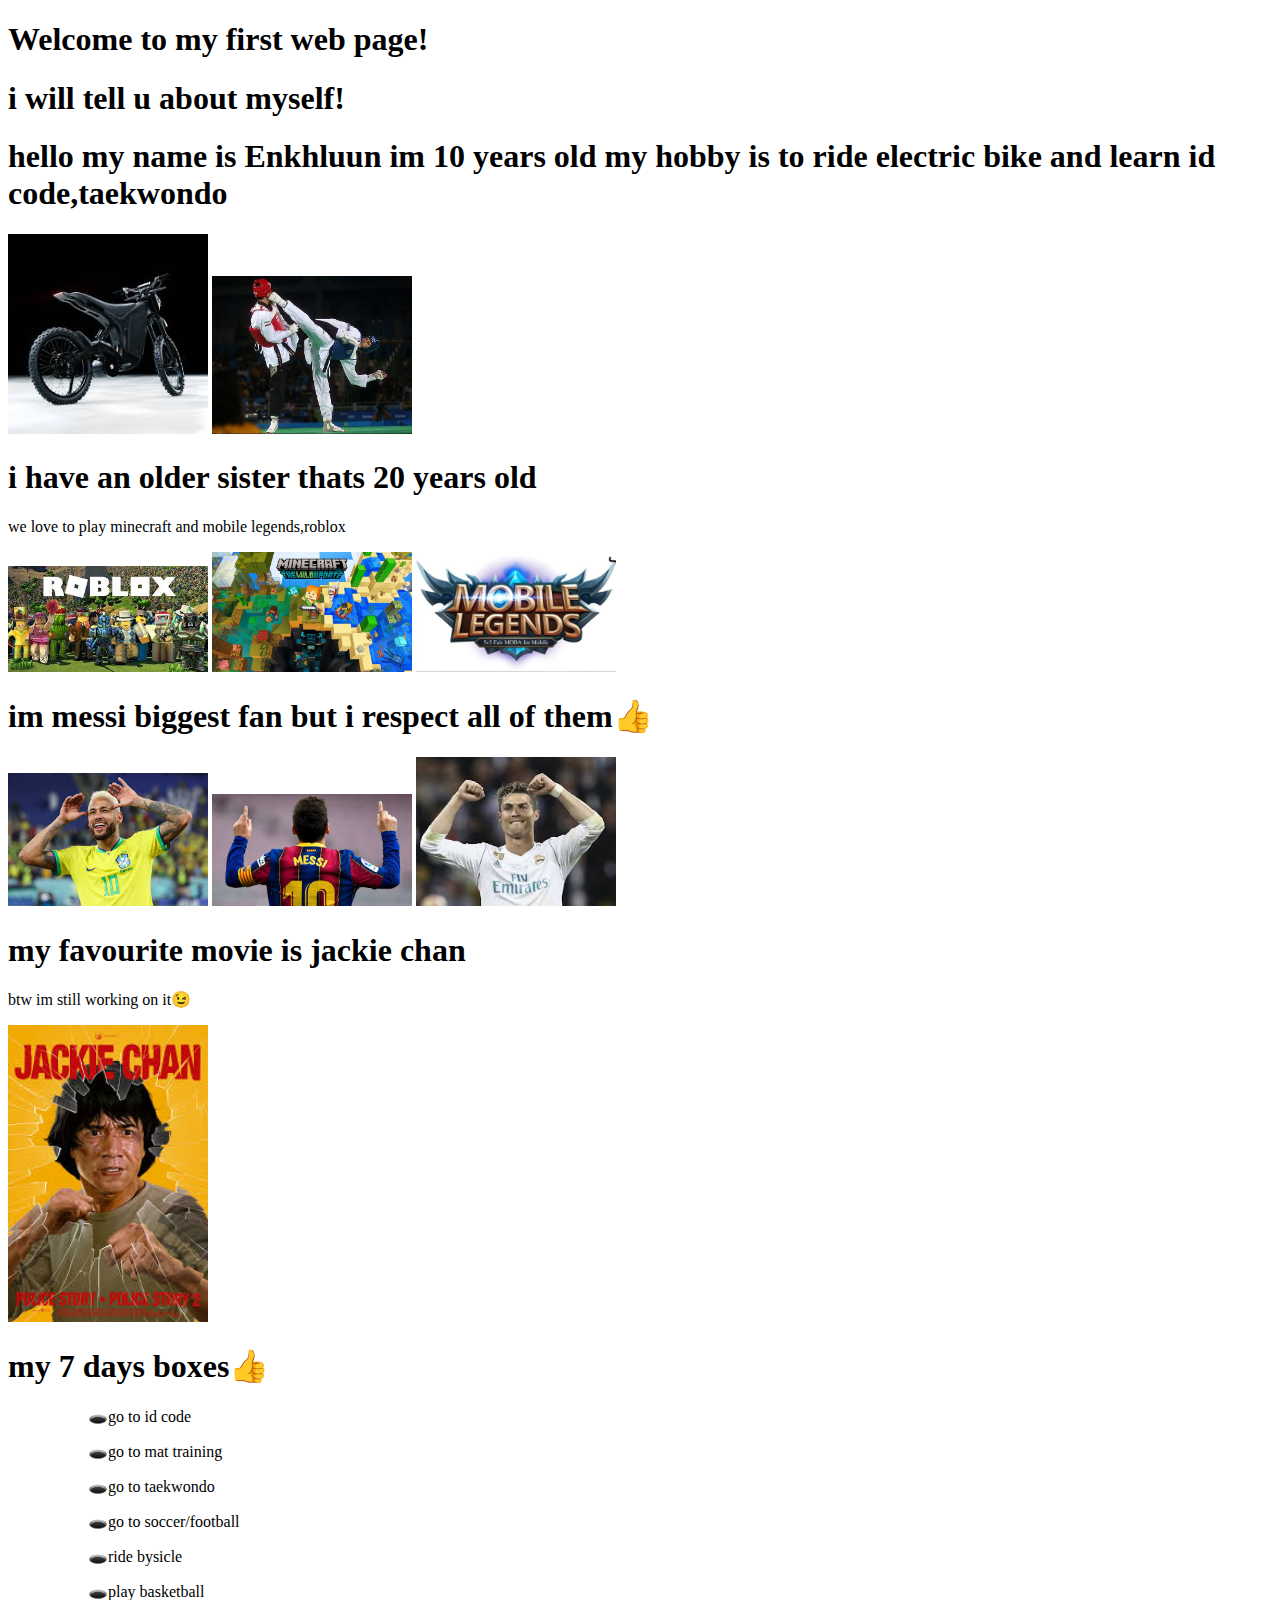
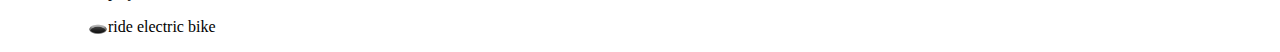
==== index.html @ 1df08dc2 "Add files via upload" ====
<!DOCTYPE html>
<html lang="en">
  <head>
    <meta charset="UTF-8" />
    <meta name="viewport" content="width=device-width, initial-scale=1.0" />
    <title>My first web page</title>
    <link rel="stylesheet" href="style1.css" />
  </head>
  <body>
    <h1>Welcome to my first web page!</h1>
    <h1>i will tell u about myself!</h1>
    <h1>
      hello my name is Enkhluun im 10 years old my hobby is to ride electric
      bike and learn id code,taekwondo
    </h1>
    <img width="200" src="electric bike.jpg" alt="" />
    <img
      width="200"
      src="Milad_Kharchegani_at_the_2016_Summer_Olympics.jpg"
      alt=""
    />
    <h1>i have an older sister thats 20 years old</h1>
    <p>we love to play minecraft and mobile legends,roblox</p>
    <img width="200" src="roblox.jpg" alt="" />
    <img width="200" src="minecraft.webp" alt="" />
    <img width="200" src="mobile legends.jpg" alt="" />
    <h1>im messi biggest fan but i respect all of them👍</h1>
    <img width="200" src="neymar.jr.jpg" alt="" />
    <img width="200" src="messi.jpg" alt="" />
    <img width="200" src="ronaldo with yellow hair.jpg" alt="" />
    <h1>my favourite movie is jackie chan</h1>
    <p id="jijig">btw im still working on it😉</p>
    <img width="200" src="jackie chan.jpg" alt="" />
    <h1>my 7 days boxes👍</h1>
    <ul>
      <ol>
        🕳️go to id code
      </ol>
    </ul>
    <ul>
      <ol>
        🕳️go to mat training
      </ol>
    </ul>
    <ul>
      <ol>
        🕳️go to taekwondo
      </ol>
    </ul>
    <ul>
      <ol>
        🕳️go to soccer/football
      </ol>
    </ul>
    <ul>
      <ol>
        🕳️ride bysicle
      </ol>
    </ul>
    <ul>
      <ol>
        🕳️play basketball
      </ol>
    </ul>
    <ul>
      <ol>
        🕳️ride electric bike
      </ol>
    </ul>
  </body>
</html>
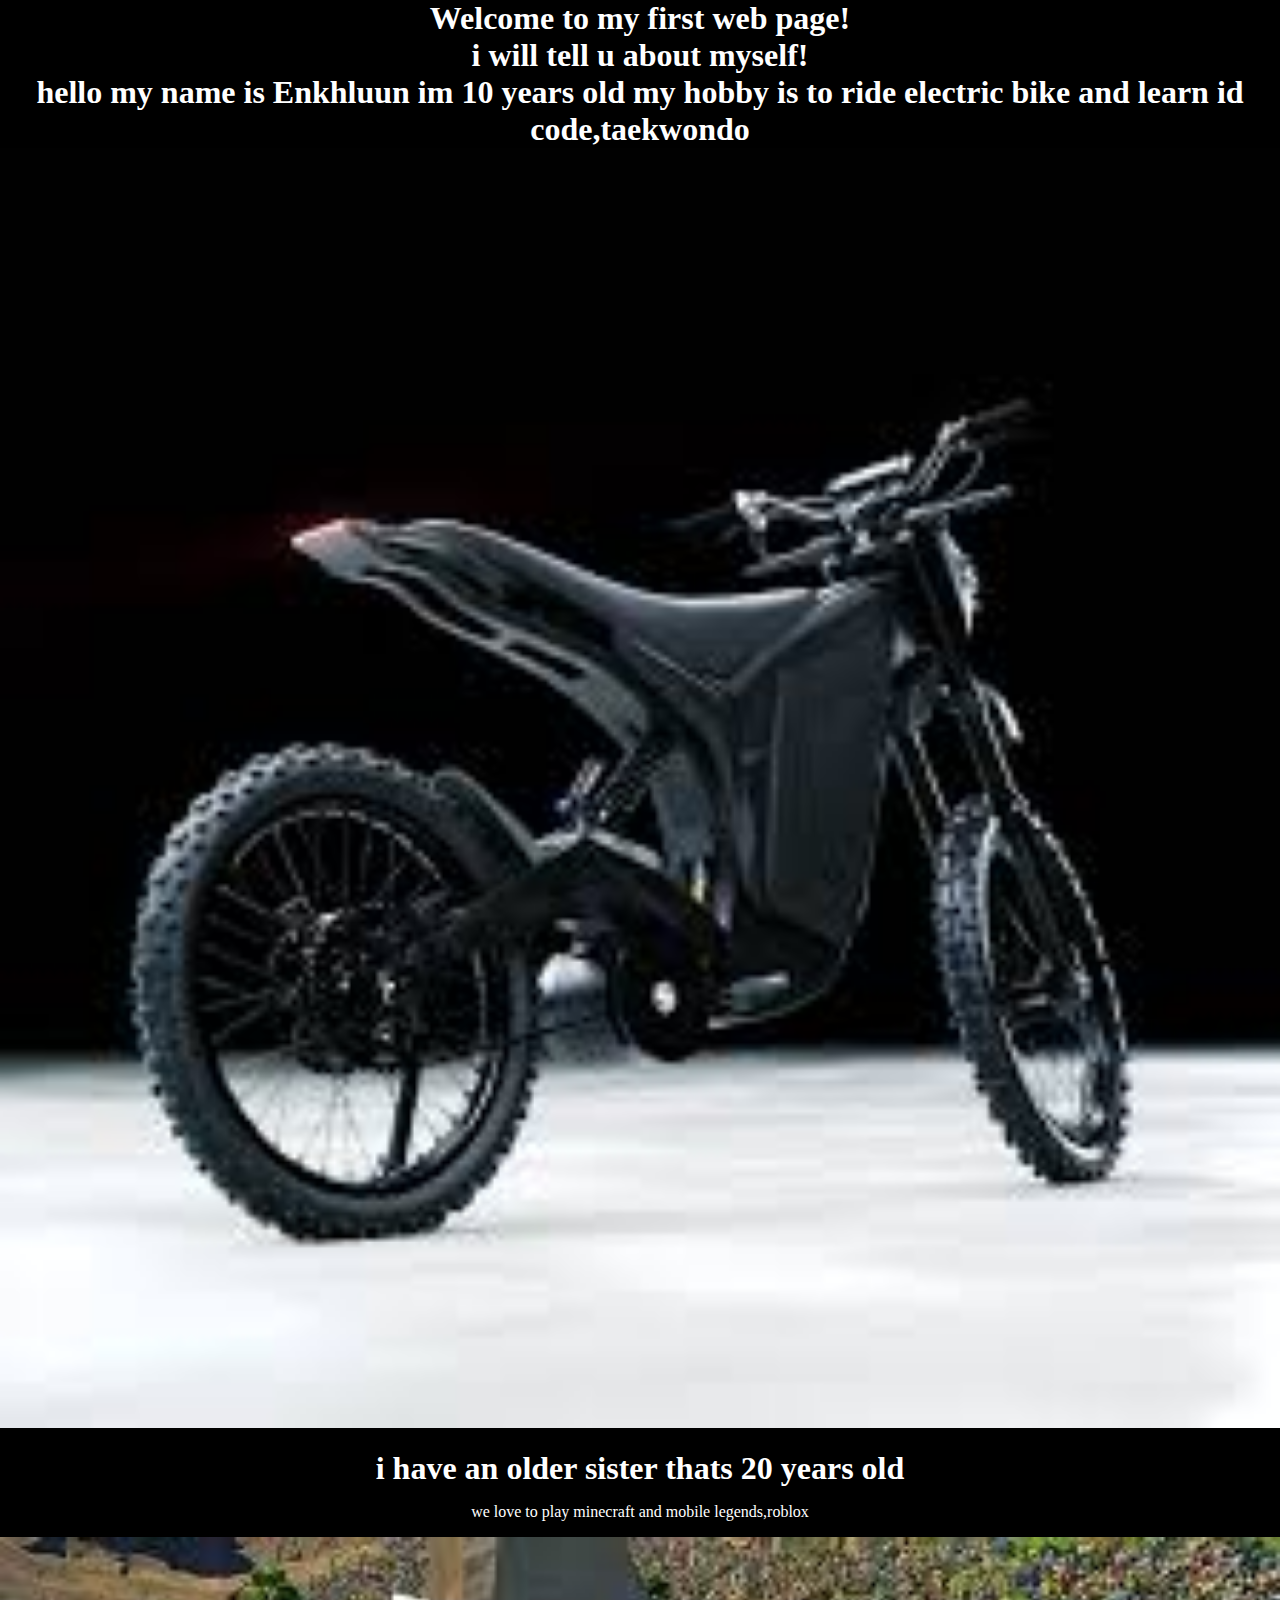
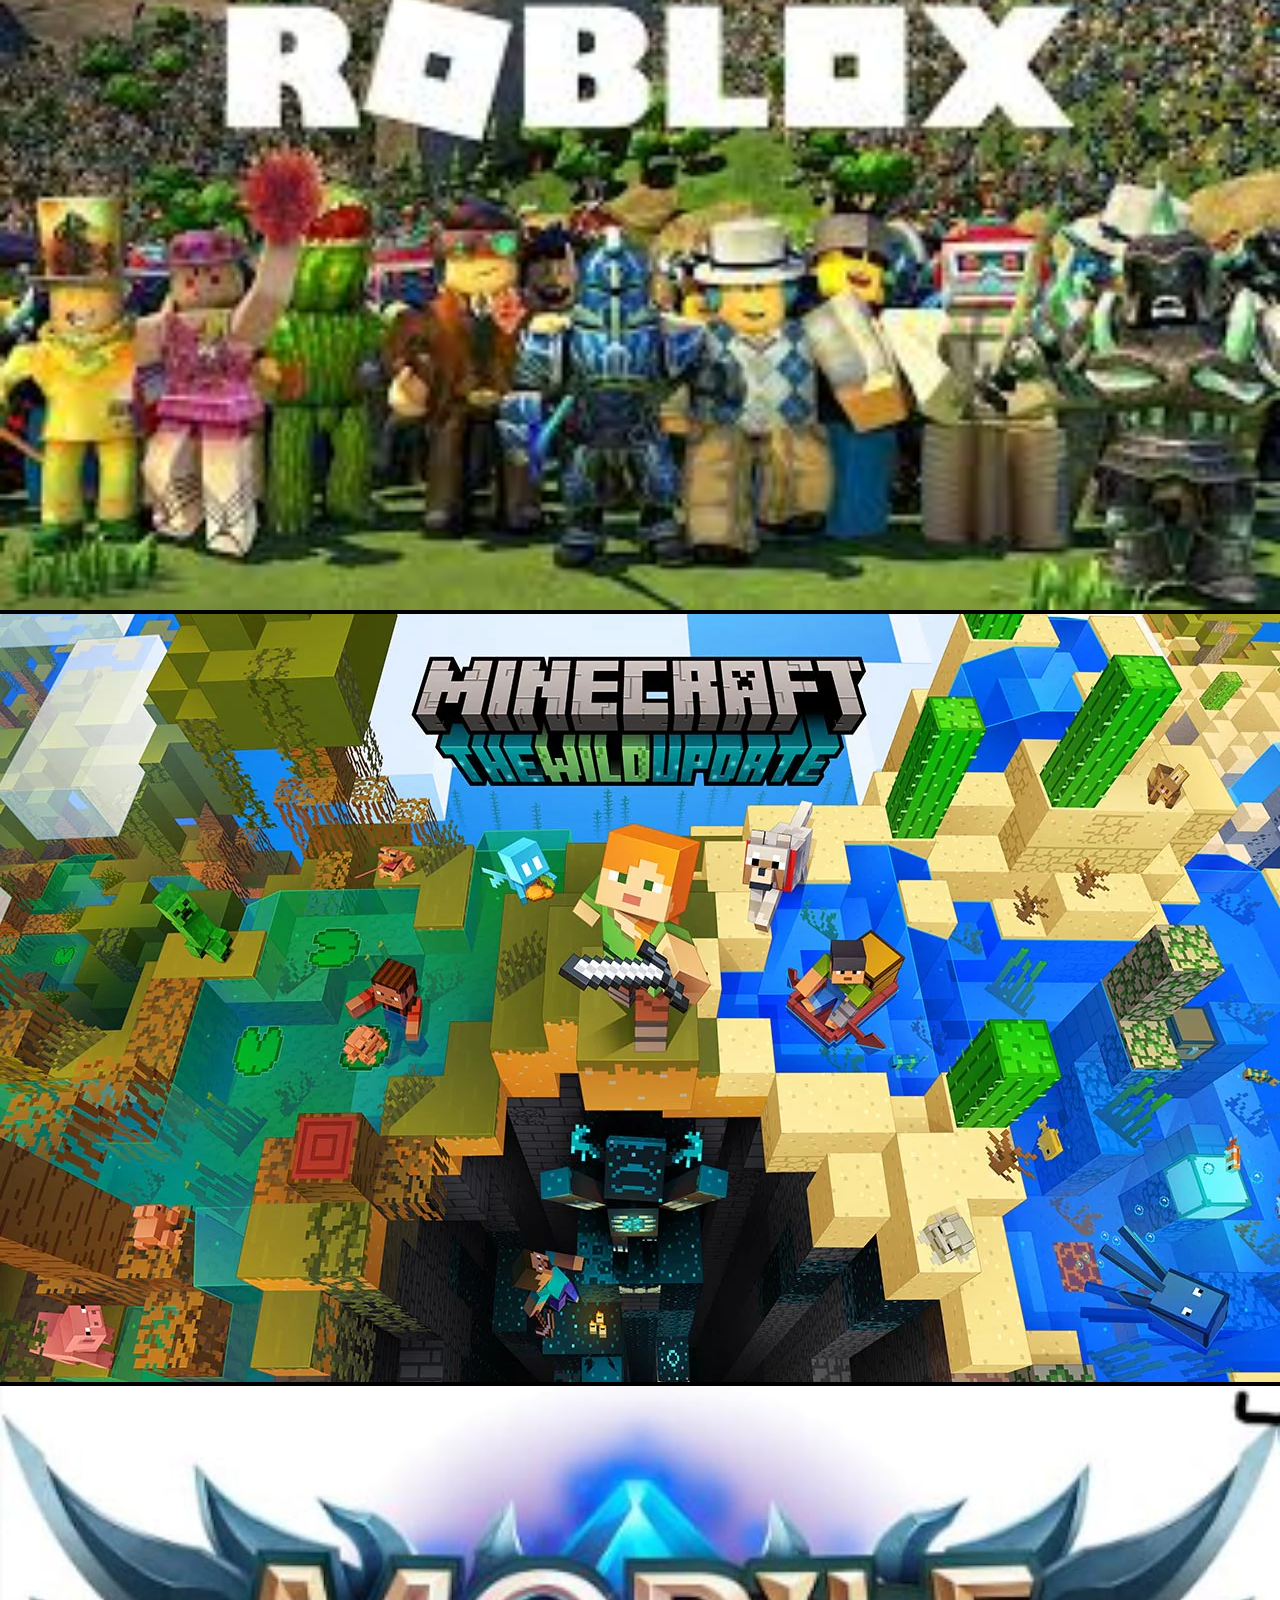
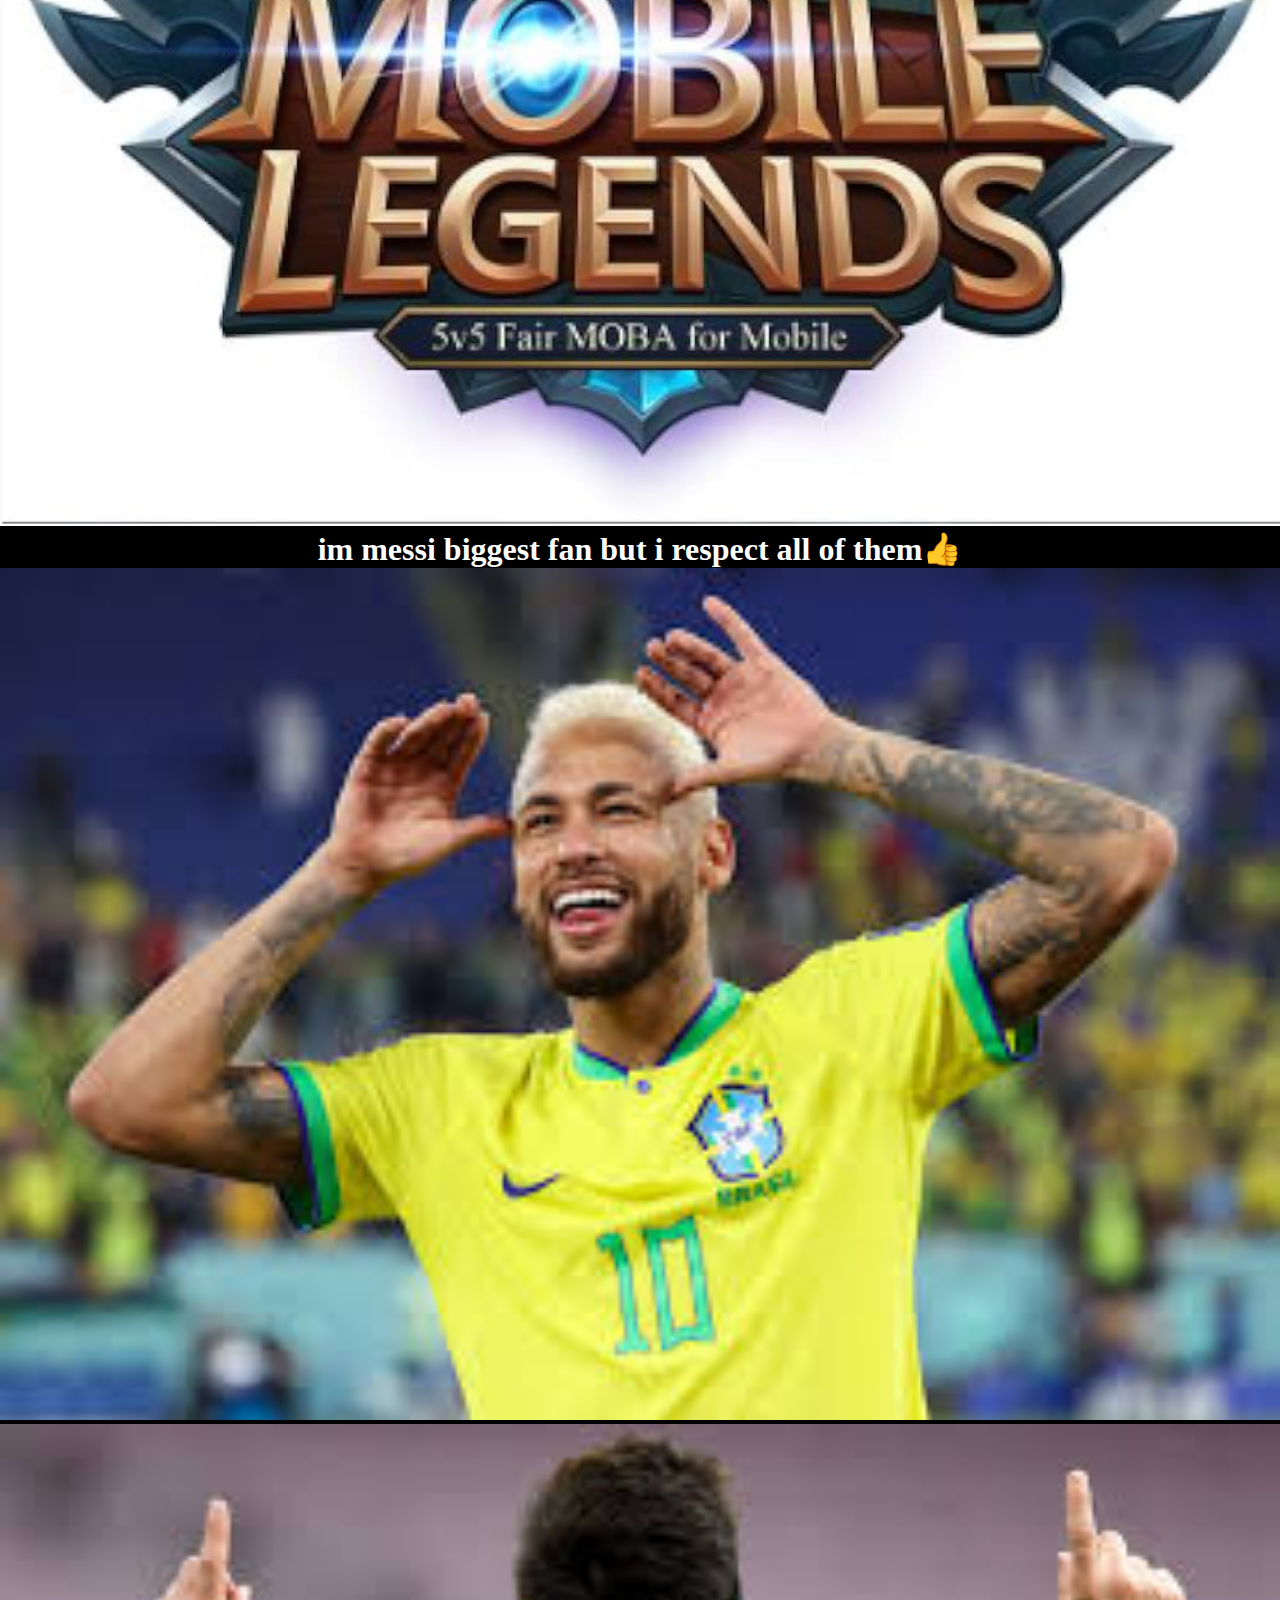
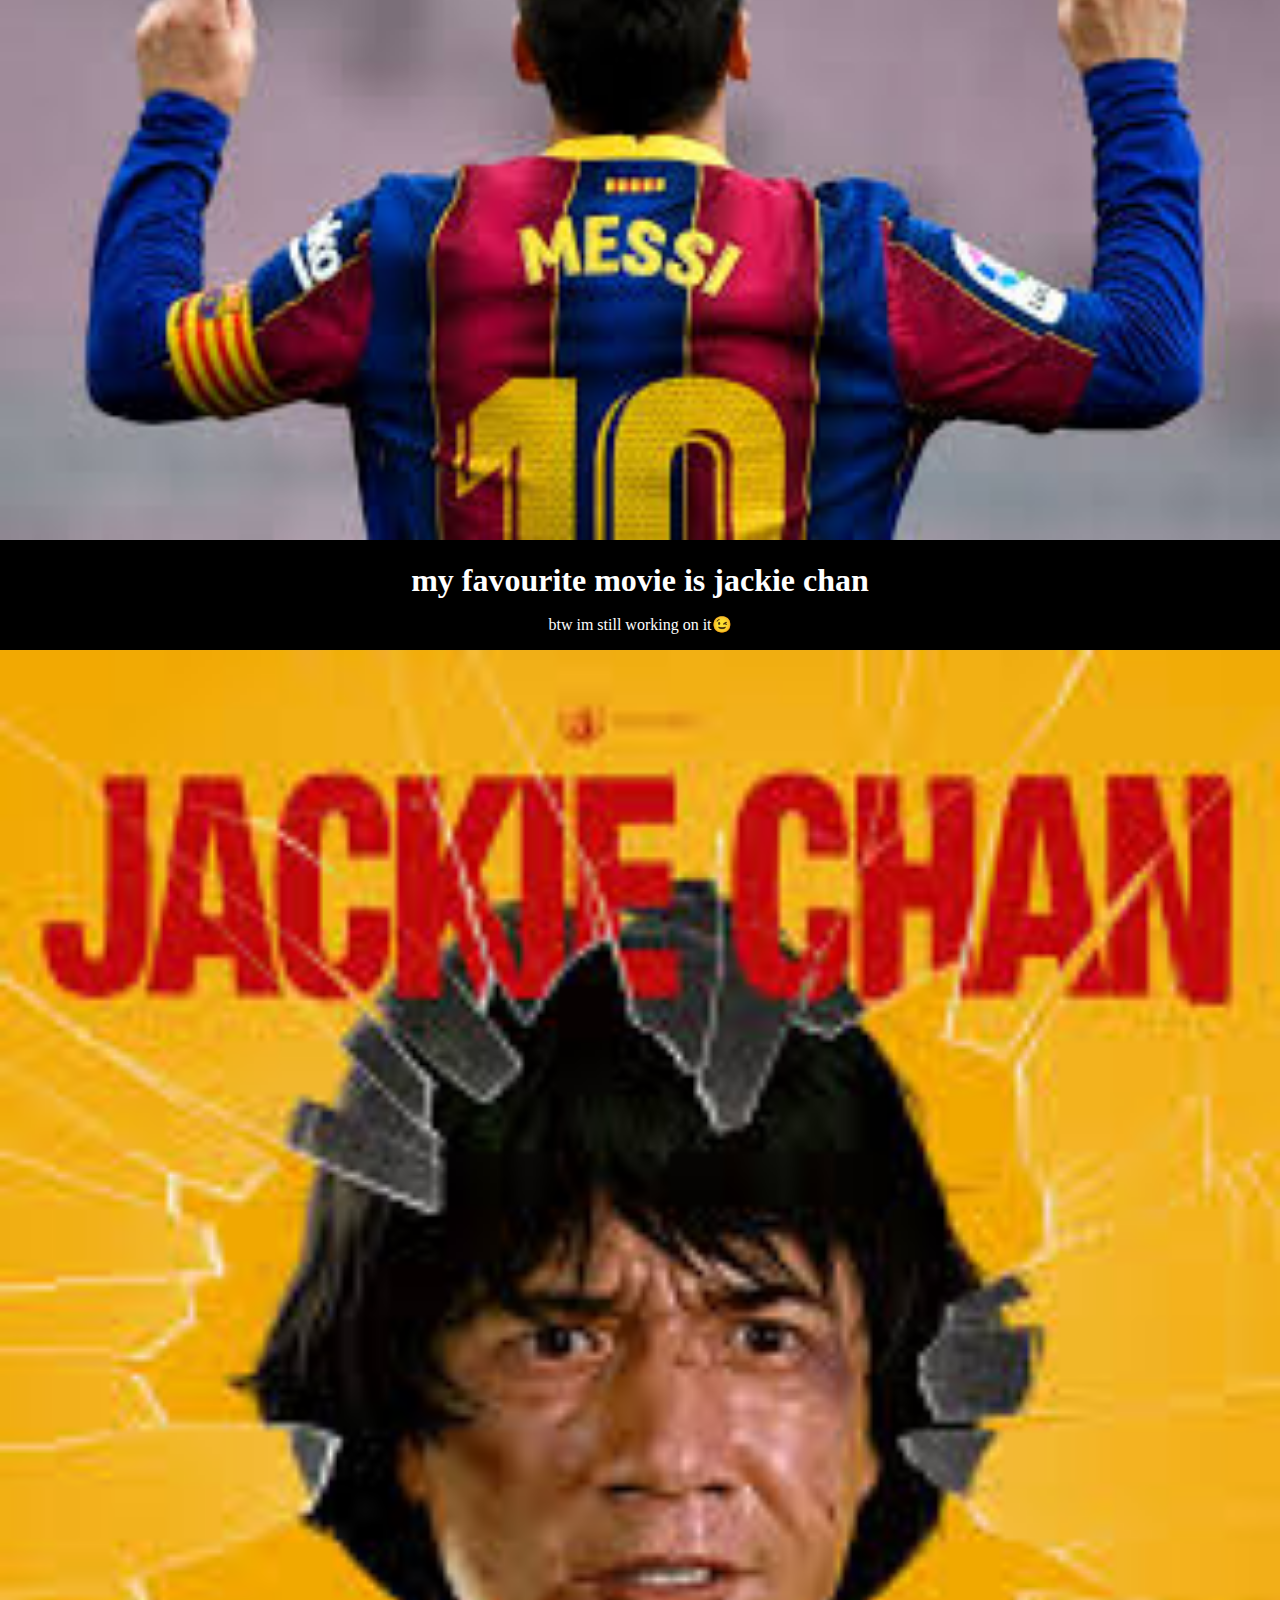
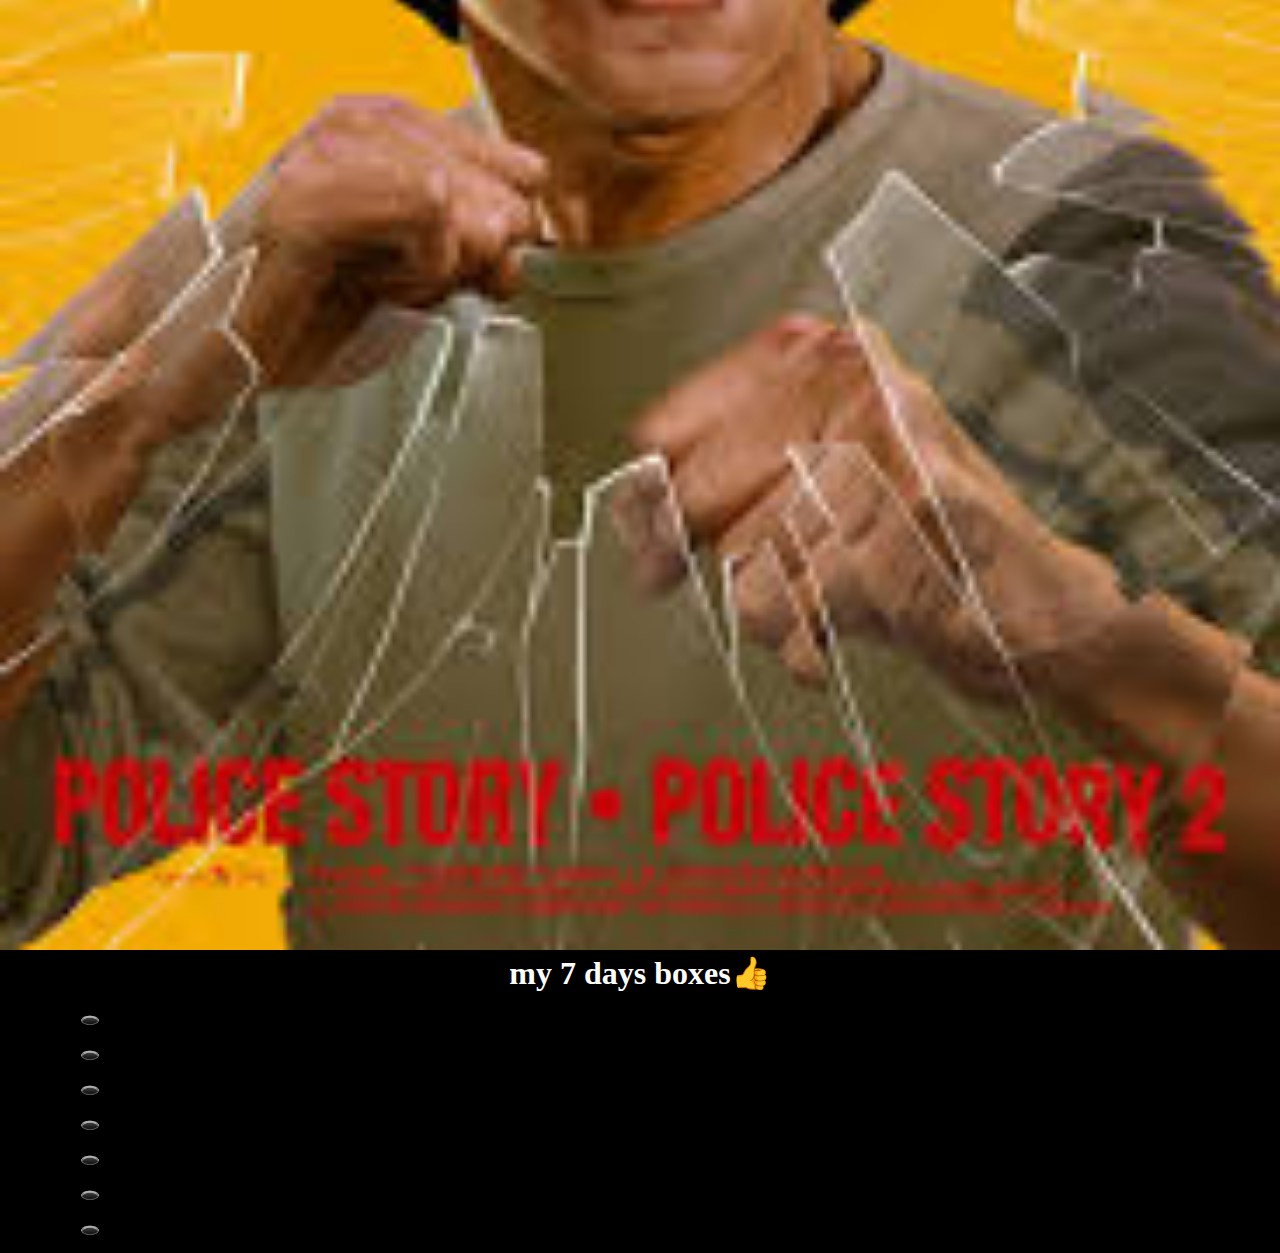
==== commit b4c4dc1a: "update" ====
--- a/index.html
+++ b/index.html
@@ -3,7 +3,7 @@
   <head>
     <meta charset="UTF-8" />
     <meta name="viewport" content="width=device-width, initial-scale=1.0" />
-    <title>My first web page</title>
+    <title>My first web page!?!</title>
     <link rel="stylesheet" href="style1.css" />
   </head>
   <body>
--- a/style1.css
+++ b/style1.css
@@ -0,0 +1,67 @@
+html,
+body {
+  margin: 0;
+  padding: 0;
+}
+body {
+  background-color: rgb(0, 0, 0);
+}
+h1 {
+  margin: 0;
+  text-align: center;
+}
+p {
+  text-align: center;
+}
+nav {
+  text-align: center;
+  padding: 10px 0;
+}
+nav a {
+  text-decoration: none;
+  color: rgb(255, 255, 255);
+  padding: 10px;
+}
+.container {
+  display: flex;
+  justify-content: space-between;
+  align-items: center;
+}
+img {
+  width: 100vw;
+}
+.ball {
+  height: 80px;
+  width: 80px;
+}
+.shop {
+  height: 20px;
+  width: 20px;
+}
+.heart {
+  height: 20px;
+  width: 20px;
+}
+.cart {
+  height: 20px;
+  width: 20px;
+}
+p {
+  color: rgb(255, 255, 255);
+}
+h1 {
+  color: rgb(255, 255, 255);
+}
+header {
+  height: 50px;
+  position: fixed;
+  top: 0;
+  background-color: rgb(0, 0, 0);
+  width: 100%;
+}
+main {
+  margin-top: 50px;
+}
+.messi-zurag {
+  object-fit: cover;
+}
